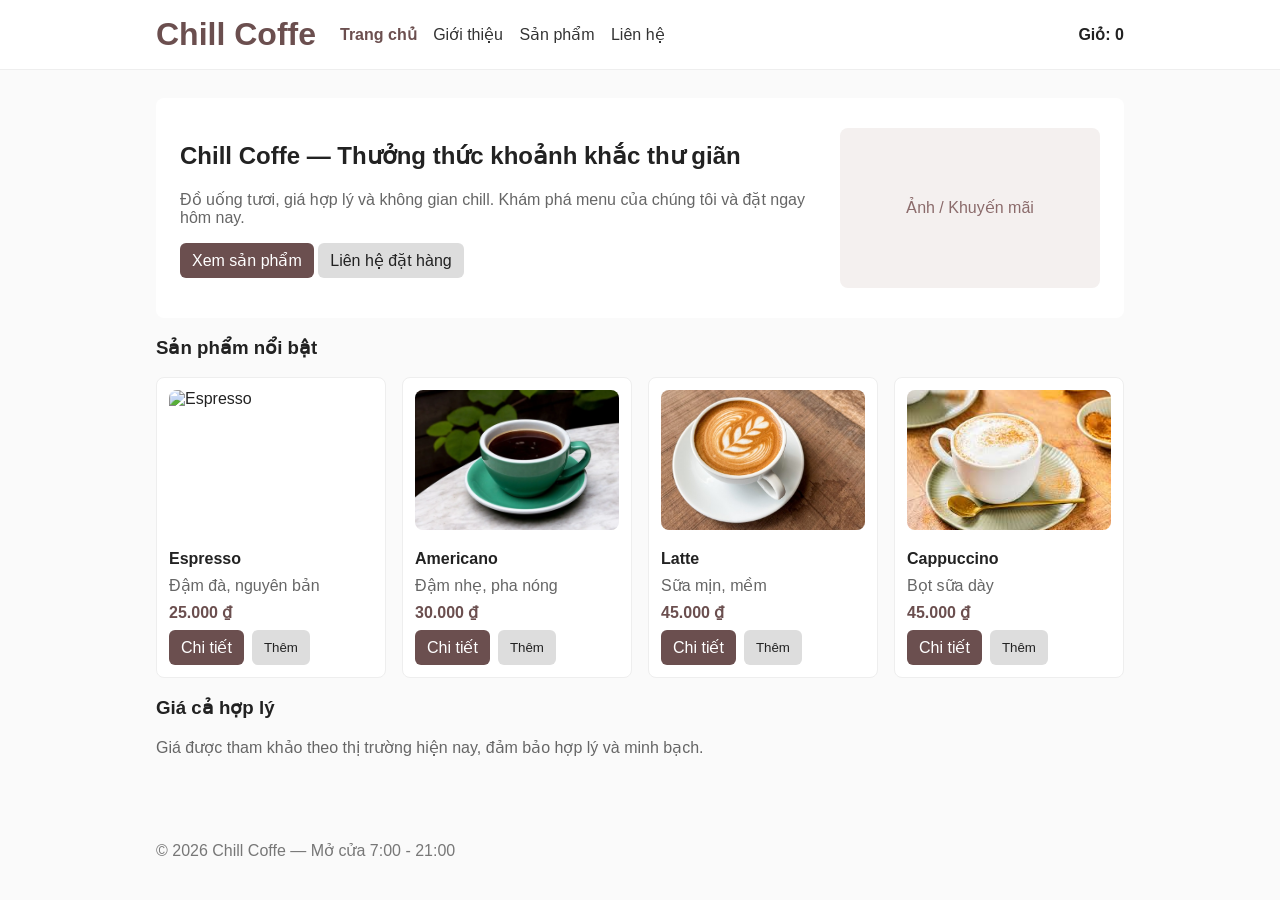
==== index.html @ fd9ca379 "Final-test-the-individual-project" ====
<!doctype html>
<html lang="vi">
<head>
	<meta charset="utf-8">
	<meta name="viewport" content="width=device-width,initial-scale=1">
	<title>Chill Coffe - Trang chủ</title>
	<link rel="stylesheet" href="css/style.css">
</head>
<body>
	<header class="site-header">
		<div class="container">
			<h1>Chill Coffe</h1>
			<nav>
				<a href="index.html" class="active">Trang chủ</a>
				<a href="html/gioi-thieu.html">Giới thiệu</a>
				<a href="html/san-pham.html">Sản phẩm</a>
				<a href="html/lien-he.html">Liên hệ</a>
			</nav>
			<div class="cart">Giỏ: <span id="cart-count">0</span></div>
		</div>
	</header>

	<main class="container">
		<section class="hero" style="background:#fff;padding:24px;border-radius:8px;margin-top:12px;display:flex;align-items:center;gap:16px;">
			<div style="flex:1">
				<h2>Chill Coffe — Thưởng thức khoảnh khắc thư giãn</h2>
				<p class="lead">Đồ uống tươi, giá hợp lý và không gian chill. Khám phá menu của chúng tôi và đặt ngay hôm nay.</p>
				<p>
					<a class="btn" href="html/san-pham.html">Xem sản phẩm</a>
					<a class="btn secondary" href="html/lien-he.html">Liên hệ đặt hàng</a>
				</p>
			</div>
			<div style="width:260px;height:160px;background:#f4f0ef;border-radius:8px;display:flex;align-items:center;justify-content:center;color:#8b6b6b">Ảnh / Khuyến mãi</div>
		</section>

		<section style="margin-top:18px">
			<h3>Sản phẩm nổi bật</h3>
			<div id="featured-products" class="product-grid"></div>
		</section>

		<section style="margin-top:18px">
			<h3>Giá cả hợp lý</h3>
			<p class="lead">Giá được tham khảo theo thị trường hiện nay, đảm bảo hợp lý và minh bạch.</p>
		</section>
	</main>

	<footer class="site-footer">
		<div class="container">© 2026 Chill Coffe — Mở cửa 7:00 - 21:00</div>
	</footer>

	<script src="js/script.js"></script>
</body>
</html>
---- css/style.css ----
:root{--accent:#6b4f4f;--muted:#666;--bg:#fafafa}
*{box-sizing:border-box}
body{font-family:Arial,Helvetica,sans-serif;margin:0;background:var(--bg);color:#222}
.container{max-width:1000px;margin:0 auto;padding:16px}
.site-header{background:#fff;border-bottom:1px solid #eee}
.site-header .container{display:flex;align-items:center;gap:16px}
.site-header h1{margin:0;color:var(--accent)}
nav{margin-left:8px}
nav a{margin-right:12px;text-decoration:none;color:#333}
nav a.active{font-weight:700;color:var(--accent)}
.cart{margin-left:auto;font-weight:600}
.lead{color:var(--muted)}
.product-grid{display:grid;grid-template-columns:repeat(auto-fill,minmax(220px,1fr));gap:16px;margin-top:16px}
.product-card{background:#fff;border-radius:8px;padding:12px;border:1px solid #eee;display:flex;flex-direction:column;gap:8px}
.product-card .title{font-weight:700}
.product-card .price{color:var(--accent);font-weight:700}
.product-image{width:100%;height:140px;object-fit:cover;border-radius:8px;margin-bottom:12px}
.btn{display:inline-block;background:var(--accent);color:#fff;padding:8px 12px;border-radius:6px;text-decoration:none;border:none;cursor:pointer}
.btn.secondary{background:#ddd;color:#222}
.product-detail{background:#fff;padding:16px;border-radius:8px;border:1px solid #eee;margin-top:12px}
.product-detail h3{margin-top:0}
.site-footer{margin-top:24px;padding:12px 0;color:#777}
.contact-form{display:flex;flex-direction:column;gap:8px;max-width:520px}
.contact-form label{display:flex;flex-direction:column;font-size:14px}
.contact-form input,.contact-form textarea{padding:8px;border:1px solid #ddd;border-radius:4px}
.muted{color:var(--muted)}

@media (max-width:600px){.site-header .container{flex-direction:column;align-items:flex-start}.cart{margin-left:0}}
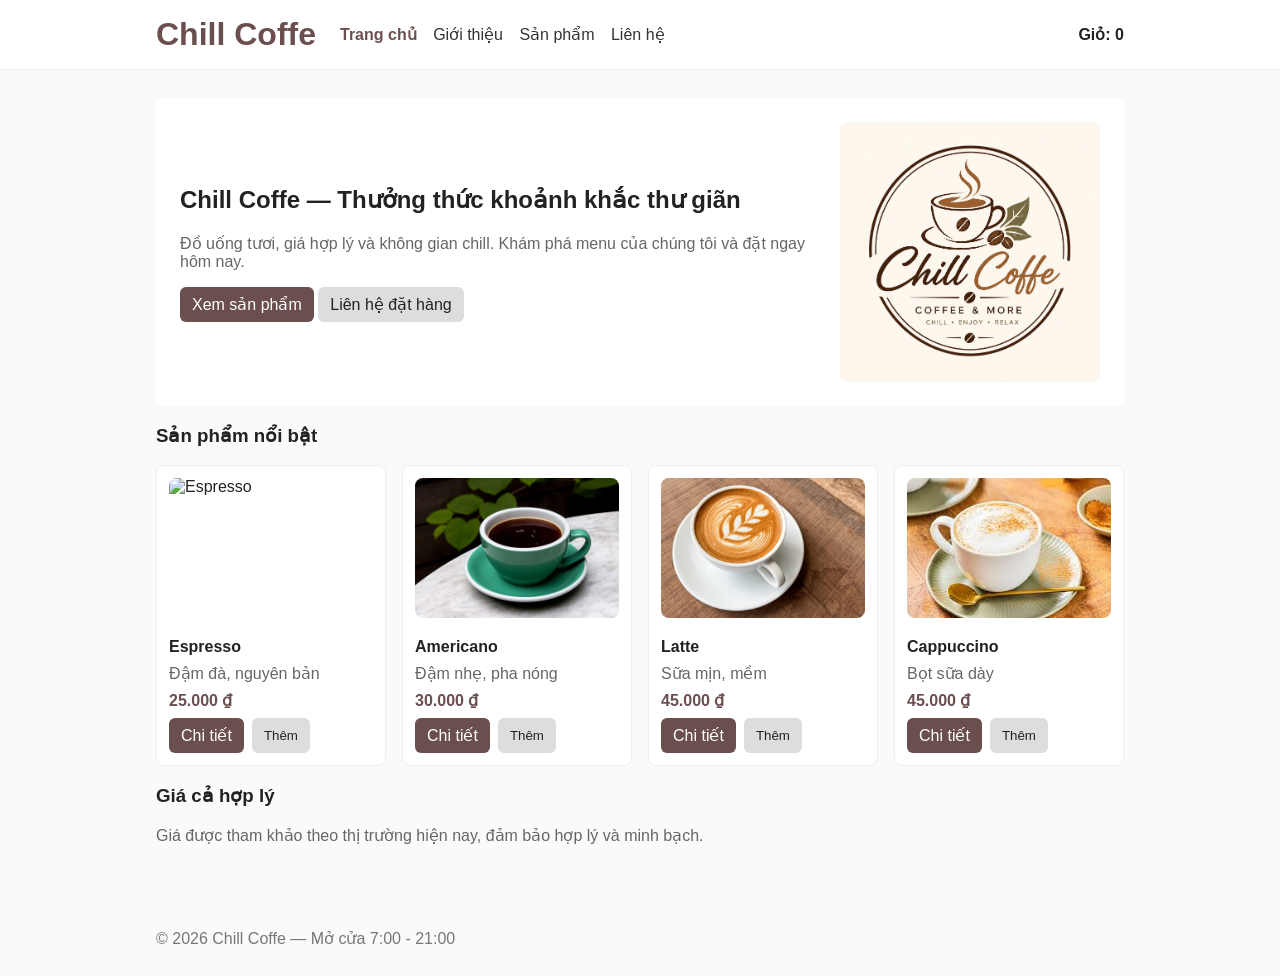
==== commit ff8c5fc8: "final test" ====
--- a/index.html
+++ b/index.html
@@ -21,7 +21,7 @@
 	</header>
 
 	<main class="container">
-		<section class="hero" style="background:#fff;padding:24px;border-radius:8px;margin-top:12px;display:flex;align-items:center;gap:16px;">
+		<section class="hero" style="background:#fff;padding:24px;border-radius:8px;margin-top:12px;display:flex;align-items:center;gap:16px;flex-wrap:wrap;">
 			<div style="flex:1">
 				<h2>Chill Coffe — Thưởng thức khoảnh khắc thư giãn</h2>
 				<p class="lead">Đồ uống tươi, giá hợp lý và không gian chill. Khám phá menu của chúng tôi và đặt ngay hôm nay.</p>
@@ -30,7 +30,9 @@
 					<a class="btn secondary" href="html/lien-he.html">Liên hệ đặt hàng</a>
 				</p>
 			</div>
-			<div style="width:260px;height:160px;background:#f4f0ef;border-radius:8px;display:flex;align-items:center;justify-content:center;color:#8b6b6b">Ảnh / Khuyến mãi</div>
+			<div style="width:260px;min-height:160px;background:#f4f0ef;border-radius:8px;display:flex;align-items:center;justify-content:center;">
+				<img src="assets/logo.jpg" alt="Logo Chill Coffe" class="hero-logo">
+			</div>
 		</section>
 
 		<section style="margin-top:18px">
--- a/css/style.css
+++ b/css/style.css
@@ -15,6 +15,7 @@
 .product-card .title{font-weight:700}
 .product-card .price{color:var(--accent);font-weight:700}
 .product-image{width:100%;height:140px;object-fit:cover;border-radius:8px;margin-bottom:12px}
+.hero-logo{max-width:100%;max-height:100%;object-fit:contain;border-radius:8px}
 .btn{display:inline-block;background:var(--accent);color:#fff;padding:8px 12px;border-radius:6px;text-decoration:none;border:none;cursor:pointer}
 .btn.secondary{background:#ddd;color:#222}
 .product-detail{background:#fff;padding:16px;border-radius:8px;border:1px solid #eee;margin-top:12px}
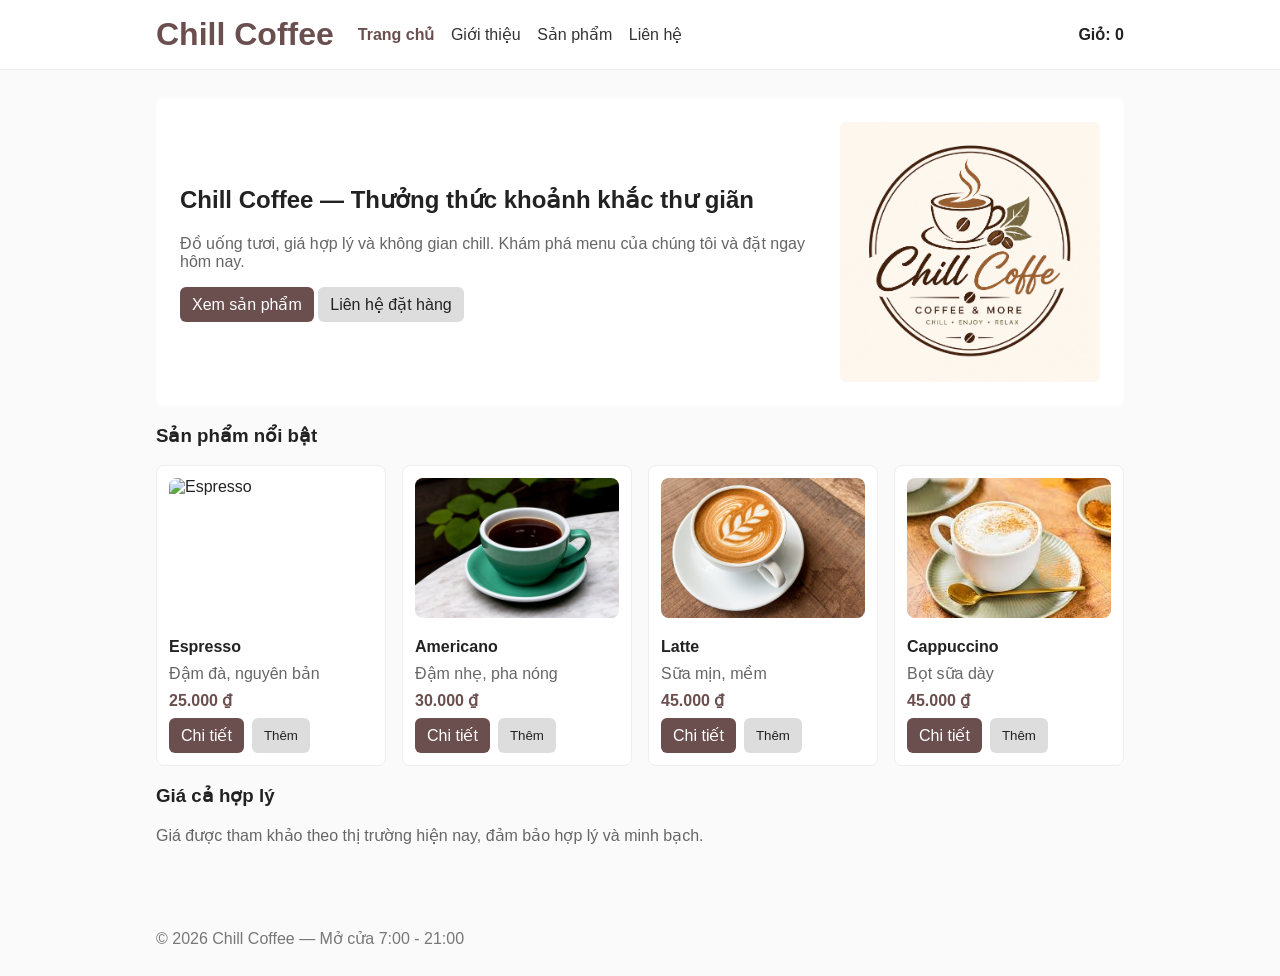
==== commit 7274affc: "final-test" ====
--- a/index.html
+++ b/index.html
@@ -3,13 +3,13 @@
 <head>
 	<meta charset="utf-8">
 	<meta name="viewport" content="width=device-width,initial-scale=1">
-	<title>Chill Coffe - Trang chủ</title>
+	<title>Chill Coffee - Trang chủ</title>
 	<link rel="stylesheet" href="css/style.css">
 </head>
 <body>
 	<header class="site-header">
 		<div class="container">
-			<h1>Chill Coffe</h1>
+			<h1>Chill Coffee</h1>
 			<nav>
 				<a href="index.html" class="active">Trang chủ</a>
 				<a href="html/gioi-thieu.html">Giới thiệu</a>
@@ -23,7 +23,7 @@
 	<main class="container">
 		<section class="hero" style="background:#fff;padding:24px;border-radius:8px;margin-top:12px;display:flex;align-items:center;gap:16px;flex-wrap:wrap;">
 			<div style="flex:1">
-				<h2>Chill Coffe — Thưởng thức khoảnh khắc thư giãn</h2>
+				<h2>Chill Coffee — Thưởng thức khoảnh khắc thư giãn</h2>
 				<p class="lead">Đồ uống tươi, giá hợp lý và không gian chill. Khám phá menu của chúng tôi và đặt ngay hôm nay.</p>
 				<p>
 					<a class="btn" href="html/san-pham.html">Xem sản phẩm</a>
@@ -31,7 +31,7 @@
 				</p>
 			</div>
 			<div style="width:260px;min-height:160px;background:#f4f0ef;border-radius:8px;display:flex;align-items:center;justify-content:center;">
-				<img src="assets/logo.jpg" alt="Logo Chill Coffe" class="hero-logo">
+				<img src="assets/logo.jpg" alt="Logo Chill Coffee" class="hero-logo">
 			</div>
 		</section>
 
@@ -47,7 +47,7 @@
 	</main>
 
 	<footer class="site-footer">
-		<div class="container">© 2026 Chill Coffe — Mở cửa 7:00 - 21:00</div>
+		<div class="container">© 2026 Chill Coffee — Mở cửa 7:00 - 21:00</div>
 	</footer>
 
 	<script src="js/script.js"></script>
